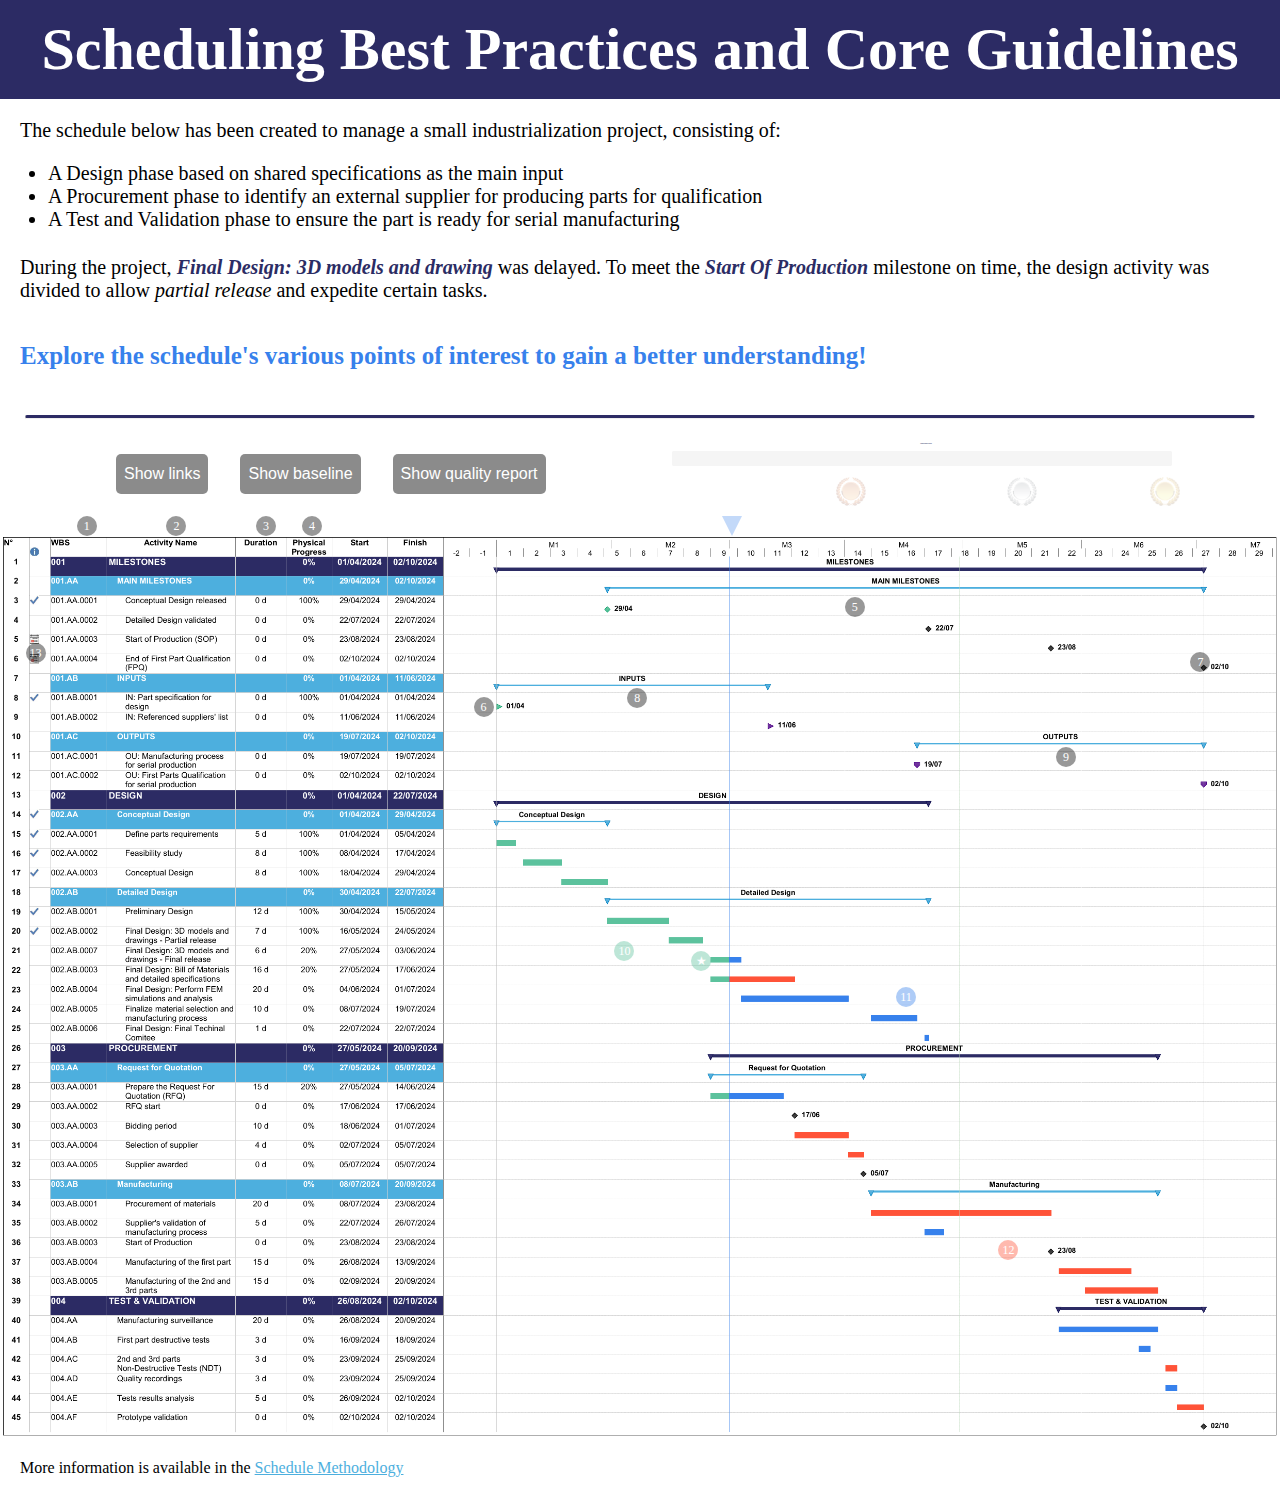
==== index.html @ 0be99c9f "Add files via upload" ====
<!DOCTYPE html>
<html lang="fr">
<head>
    <meta charset="UTF-8">
    <meta name="viewport" content="width=device-width, initial-scale=1.0">
    <title>Scheduling Best Practices and Core Guidelines</title>
    <meta name="description" content="Best practices and guidelines for scheduling an industrialization project.">
    <link rel="stylesheet" href="styles/style.css">
    <link rel="icon" type="image/x-icon" href="images/icone_cop.ico">
    <link rel="prerender" href="images/Sample_schedule_links.png"> 
</head>
<script src="scripts/script.js" defer></script>
<body>
    <div style="font-size: 20px"> <!-- Introduction text -->
        <h1> Scheduling Best Practices and Core Guidelines </h1>
        <p> The schedule below has been created to manage a small industrialization project, consisting of: </p>
            <ul>
                <li> A Design phase based on shared specifications as the main input </li>
                <li> A Procurement phase to identify an external supplier for producing parts for qualification </li>
                <li> A Test and Validation phase to ensure the part is ready for serial manufacturing </li>
            </ul>
        <p> During the project, <b><i style="color: #2B2C64;"> Final Design: 3D models and drawing </i></b> was delayed. To meet the <b><i style="color: #2B2C64;">Start Of Production</i></b> milestone on time, the design activity was divided to allow <i> partial release </i> and expedite certain tasks. </p>
        
        <p style="color: #3781EC; font-size: 25px; font-weight: bold"> Explore the schedule's various points of interest to gain a better understanding!</p>
        
        <hr class="rounded"></hr>
        
    </div>
    
    <div class="container"> <!-- Buttons and Bar-->
        <div class="container">
            <!-- Links -->
            <div class="tooltip" style="position: relative">
                <button id="b1" class="bBtn" type="button" aria-label="Show links">Show links</button>
                <span class="tooltiptext" style="background-color: #2C2B64">
                    <h4>Links (or Relationships)</h4>
                    <hr class="flat"></hr>
                    Links are essential for building a good schedule. They represent the logic between activities.
                </span>
            </div>

            <!-- Baseline -->
            <div class="tooltip" style="position: relative">
                <button id="b2" class="yBtn" type="button" aria-label="Show baseline">Show baseline</button>
                <span class="tooltiptext" style="background-color: #F2CB13">
                    <h4>Baseline (or Reference)</h4>
                    <hr class="flat"></hr>
                    The Baseline is essential to measure the performance of the project. It has to be agreed upon with all stakeholders.
                </span>
            </div>

            <!-- Quality Report -->
            <div class="tooltip" style="position: relative">
                <button id="b3" class="bBtn" type="bBtn" aria-label="Show quality report">Show quality report</button>
            </div>
        </div>

        <div>
            <!-- Progress bar -->
            <div>
                <h3> Schedule elements checked </h3>
            
                <progress id="p1" value="0" max="18" class="html5">                
                    <div class="progress-bar" style="center"></div>
                </progress>
            </div>
            <div>
                <img id="brass" src="images/brass.png" alt="brass medal" style="width: 30px; height:auto; margin-left: 164px; margin-top: 2%; opacity: 0.2; transition: opacity 1s;">
                <img id="silver" src="images/silver.png" alt="silver medal" style="width: 30px; height:auto; margin-left: 137px; margin-top: 2%; opacity: 0.2; transition: opacity 0.8s;">
                <img id="gold" src="images/gold.png" alt="gold medal" style="width: 30px; height:auto; margin-left: 109px; margin-top: 2%; opacity: 0.2; transition: opacity 0.5s;">
            </div>
        </div>
        
    </div>
    
    <div class="image-container" style="margin-top: 30px"> <!-- Images et Tips -->
        <!-- Schedule as picture -->
        <img id="imageOne" class="imageOne" src="images/Sample_schedule.png" alt="Sample schedule" loading="lazy">
        <img id="imageTwo" class="imageTwo" src="images/Sample_schedule_links.png" alt="Sample schedule with links" loading="lazy">
        <img id="imageThree" class="imageThree" src="images/Sample_schedule_baseline.png" alt="Sample schedule with baseline" loading="lazy">

        <!-- TOOLTIPS -->
        <!-- Data Date -->
        <div class="tooltip" style="top: -18px; left: 56.4%">
            <div class="triangle-bottom"></div>
            <span class="tooltiptext">
                <h4>Data Date</h4>
                <hr class="flat"></hr>
                The Data Date is the latest update date. It differs from the current date.
            </span>            
        </div>        
        
        <!-- 1. WBS Strutcture -->        
        <div id=1 class="tooltip" style="top: -2%; left: 6%">
            <div class="circle">1</div>
            <span class="tooltiptext">
                <h4>WBS & Unique ID</h4>
                <hr class="flat"></hr>
                The WBS is clearly defined and follows the project's structure.
                Every Activity has a unique identifier.
            </span>            
        </div>

        <!-- 2. Activity Names -->
        <div id=2 class="tooltip" style="top: -2%; left: 13%">
            <div class="circle">2</div>
            <span class="tooltiptext">
                <h4>Activity Name</h4>
                <hr class="flat"></hr>
                The Activity Name should be clear to prevent any confusion: the deliverable associated with the activity should be understandable without reference to the rest of the schedule.
            </span>            
        </div>
        
        <!-- 3. Duration -->
        <div id=3 class="tooltip" style="top: -2%; left: 20%">
            <div class="circle">3</div>
            <span class="tooltiptext">
                <h4>Duration</h4>
                <hr class="flat"></hr>
                The Duration of each activity must not exceed 2 months for detailed schedules.
            </span>            
        </div>
        
        <!-- 4. Physcial Progress -->
        <div id=4 class="tooltip" style="top: -2%; left: 23.6%">
            <div class="circle">4</div>
            <span class="tooltiptext">
                <h4>Physical Progress</h4>
                <hr class="flat"></hr>
                Physical Progress is determined by measurable metrics and represents the ratio of actual work completed to the planned work, distinct from time progress.
            </span>            
        </div>
        
        <!-- 5. Main Milestones -->
        <div id=5 class="tooltip" style="top: 7%; left: 66%">
            <div class="circle">5</div>
            <span class="tooltiptext">
                <h4>Main Milestones</h4>
                <hr class="flat"></hr>
                Usually, the Main Milestones of the project are grouped at the beginning of the schedule.
            </span>            
        </div>
        
        <!-- 6. Start Milestone -->
        <div id=6 class="tooltip" style="top: 18%; left: 37%">
            <div class="circle">6</div>
            <span class="tooltiptext">
                <h4>Start Milestone</h4>
                <hr class="flat"></hr>
                The Start Milestone clearly defines the start of the project.
            </span>            
        </div>
        
        <!-- 7. Finish Milestone -->
        <div id=7 class="tooltip" style="top: 13%; left: 93%">
            <div class="circle">7</div>
            <span class="tooltiptext">
                <h4>Finish Milestone</h4>
                <hr class="flat"></hr>
                The Finish Milestone clearly defines the end of the project.
            </span>            
        </div>
        
        <!-- 8. Interfaces: Inputs -->
        <div id=8 class="tooltip" style="top: 17%; left: 49%">
            <div class="circle">8</div>
            <span class="tooltiptext">
                <h4>Interfaces: Inputs</h4>
                <hr class="flat"></hr>
                Interfaces Inputs gather all information needed to perform the work. The content and delivery date must be agreed upon.
            </span>            
        </div>
        
        <!-- 9. Interfaces: Outputs -->
        <div id=9 class="tooltip" style="top: 23.5%; left: 82.5%">
            <div class="circle">9</div>
            <span class="tooltiptext">
                <h4>Interfaces: Outputs</h4>
                <hr class="flat"></hr>
                Interfaces Outputs gather all information needed to be delivered by the project. The content and delivery date must be agreed upon.
            </span>            
        </div>
        
        <!-- 10. Actuals -->
        <div id=10 class="tooltip" style="top: 45%; left: 48%">
            <div class="circle" style="background: #5CC29D">10</div>
            <span class="tooltiptext" style="background: #5CC29D">
                <h4>Actuals</h4>
                <hr class="flat"></hr>
                All activities in the past must be Actuals. No remaining work in the past.
            </span>            
        </div>
        
        <!-- 11. Planned Activities -->
        <div id=11 class="tooltip" style="top: 50%; left: 70%">
            <div class="circle" style="background: #3781EC">11</div>
            <span class="tooltiptext" style="background: #3781EC">
                <h4>Planned Activities</h4>
                <hr class="flat"></hr>
                Planned Activities represent the activities after the data date. No actuals must be recorded in the future.
            </span>            
        </div>
        
        <!-- 12. Critical Path -->
        <div id=12 class="tooltip" style="top: 78%; left: 78%">
            <div class="circle" style="background: #FF5338">12</div>
            <span class="tooltiptext" style="background: #FF5338">
                <h4>Critical Path</h4>
                <hr class="flat"></hr>
                The Critical Path is the longest path of the project: any delay on the Critical Path will directly impact the end.
            </span>            
        </div>
        
        <!-- 13. Constraints -->
        <div id=13 class="tooltip" style="top: 12%; left: 2%">
            <div class="circle">13</div>
            <span class="tooltiptext">
                <h4>Constraints</h4>
                <hr class="flat"></hr>
                Constraints must be used only for showing important dates that must be achieved (in this case the SOP and the End of FPQ)
            </span>            
        </div>
        
        <!-- Star BL Act. 21 -->
        <div id="s1" class="tooltip" style="top: 46%; left: 59%; visibility: hidden">
            <div class="circle" style="background: #F2CB13">★</div>
            <span class="tooltiptext" style="background-color: #F2CB13">
                <h4>No Baseline?</h4>
                <hr class="flat"></hr>
				You can notice this activity has no baseline, it has been added to reflect the split of 3D models and drawings.
            </span>            
        </div>
		
		<!-- Star Physical Progress Act. 21 -->
        <div id="s2" class="tooltip" style="top: 46%; left: 54%">
            <div class="circle" style="background: #5CC29D">★</div>
            <span class="tooltiptext" style="background-color: #5CC29D">
                <h4>Strange Progress!</h4>
                <hr class="flat"></hr>
                The discrepancy between the 20% Physical Progress and the ratio of time spent to time remaining (~ 80%) illustrates the difference between Physical Progress and time progress.
            </span>            
        </div>
        
        <!-- Add more tooltips as needed -->
    </div>
    <div> <!-- Conclusion text -->
        <p> More information is available in the <a href="https://sway.cloud.microsoft/thb8l3CZdjr4iFmO?ref=Link" target="_blank" rel="noopener noreferrer"> Schedule Methodology </a></p> 
    </div>
</body>
</html>
---- styles/style.css ----
/* Body of the content */

* {
    margin: 0;
    padding: 0;
    box-sizing: border-box;
	font-size: 1em;
}

:root {
    --primary-color: #2C2B64;
    --secondary-color: #F2CB13;
    --tooltip-bg: #3F3F3F;
    --font-family: 'Arial, sans-serif';
}

body, html {
    width: 100%;
    font-family: var(--font-family);
    overflow-x: hidden;
}

p {
    padding: 20px;
}

h1, h2 {
    background-color: var(--primary-color);
    color: #fff;
    font-family: Georgia, serif;
    text-align: center;

}

h1 {
    font-size: 3em;
	padding: 15px;
}

h2 {
    font-size: 2em;
	padding: 10px;
}

h3 {
    font-size: 1px;
    padding: 5px;
    color: var(--primary-color);
    text-align: center;
}

h4 {
    color: #fff;
    font-size: 1.2em;
	font-family: 'EB Garamond';
    text-align: center;
    margin: 10px;
}

ul {
    margin-left: 3rem;
    margin-bottom: 5px;
}

a {
    color: #4DAFDE;
}

hr.rounded {
    border-top: 3px solid var(--primary-color);
    border-radius: 10px;
    margin: 25px;
}

hr.flat {
    border-top: 0.2px solid white;
    margin: 5px;
}

.container {
    display: flex;
    justify-content: space-between;
    align-items: center;
    height: 60px;
    padding: 0px 100px 0px 50px;
}

/* Define tooltip class */
.tooltip {    
    position: absolute;
    display: flex;
    cursor: pointer;
    z-index: 3;
    
}

.tooltip .tooltiptext{
    visibility: hidden;
    min-width: 8em;
    width: auto;
    background-color: var(--tooltip-bg);
    color: #fff;
	font-family: 'EB Garamond';
    font-size: 1em;
    text-align: center;
    border-radius: 3px;
    padding: 10px;
    position: absolute;
    bottom: 125%; /* Position the tooltip above the text */
    left: 50%;
    left: 0;
    transition: opacity 0.3s;
    z-index: 2;
}

/* Enable tooltip visibility */
.tooltip:hover .tooltiptext {
    visibility: visible;
    opacity: 1;
}

.circle {
    min-width: 20px;
    min-height: 20px;
    aspect-ratio: 1;
    border-radius: 50%;
    font-size: 0.75em;
    color: #fff;
    line-height: 20px;
    text-align: center;
    background: #000;
    opacity: 0.4;
}

.circle:hover {
    opacity: 1;
}

.triangle-bottom {
    width: 0;
    height: 0;
    border-left: 10px solid transparent;
    border-right: 10px solid transparent;
    border-top: 20px solid #3781EC;
    opacity: 0.3;
}

.triangle-bottom:hover {
    opacity: 1;
}

.image-container {
    position: relative;
    display: flex;
}

.image-container img {
    display: block;
    width: 100%;
    height: auto;
    pointer-events: none;
}

.imageOne {
    /*width: 100%;*/
    z-index: 0;
}

.imageTwo, .imageThree {
    position: absolute;
    top: 0;
    left: 0;
    z-index: 1;
    opacity: 0;
    transition: opacity 0.3s; /* Transition added for smooth change */
}

.bBtn, .yBtn {
    border: 0;
    line-height: 2.5;
    padding: 0 .5em;
    font-size: 1em;
    text-align: center;
    margin: 1em;
    color: #fff;
    border-radius: 5px;
    background-color: #3F3F3F;
    opacity: 0.6;
    transition: opacity 0.3s, background-color 0.3s;
}

.bBtn:hover, .yBtn:hover {
    opacity: 1;
}

.bBtn:hover {
    background-color: var(--primary-color);
}

.yBtn:hover {
    background-color: var(--secondary-color);
}

.bBtn.active {
    opacity: 0.9;
    background-color: var(--primary-color);
}

.yBtn.active {
    opacity: 0.9;
    background-color: var(--secondary-color);
}

progress[value] {
    appearance: none;
    border: none;
    width: 500px;
    height: 15px;
    background-color: whiteSmoke;
    border-radius: 2px;
    color: red;
    position: relative;
    /*margin: 0 0 1.5em;*/
}

progress[value]::-webkit-progress-bar {
  background-color: whiteSmoke;
  border-radius: 2px;
}

progress[value]::-webkit-progress-value {
  background-color: var(--progress-bar-color);
  border-radius:2px;  
}

progress[value]::-webkit-progress-value:after {
  content: '';
  position: absolute;
  width:5px; height:5px;
  top:7px; right:7px;
  background-color: white;
  border-radius: 100%;
}

@keyframes zoomIn1 {
  0% {
    transform: scale(1) rotate(0deg);
  }
  50% {
    transform: scale(1.1) rotate(5deg);
  }
  100% {
    transform: scale(1) rotate(0deg);
  }
}

@keyframes zoomIn2 {
  0% {
    transform: scale(1) rotate(0deg);
  }
  25% {
    transform: scale(1.2) rotate(5deg);
  }
  50% {
    transform: scale(1) rotate(0deg);
  }
  75% {
    transform: scale(1.2) rotate(-5deg);
  }
  100% {
    transform: scale(1) rotate(0deg);
  }
}

@keyframes zoomIn3 {
  0% {
    transform: scale(1) rotate(0deg);
  }
  16% {
    transform: scale(1.5) rotate(5deg);
  }
  32% {
    transform: scale(1) rotate(0deg);
  }
  48% {
    transform: scale(1.5) rotate(-5deg);
  }
  64% {
    transform: scale(1) rotate(0deg);
  }
  80% {
    transform: scale(1.5) rotate(5deg);
  }
  
  100% {
	transform: scale(1) rotate(0deg);
  }
}

.zoom-effect-1 {
  animation: zoomIn1 0.5s forwards;
}

.zoom-effect-2 {
  animation: zoomIn2 1s forwards;
}

.zoom-effect-3 {
  animation: zoomIn3 1.5s forwards;
}
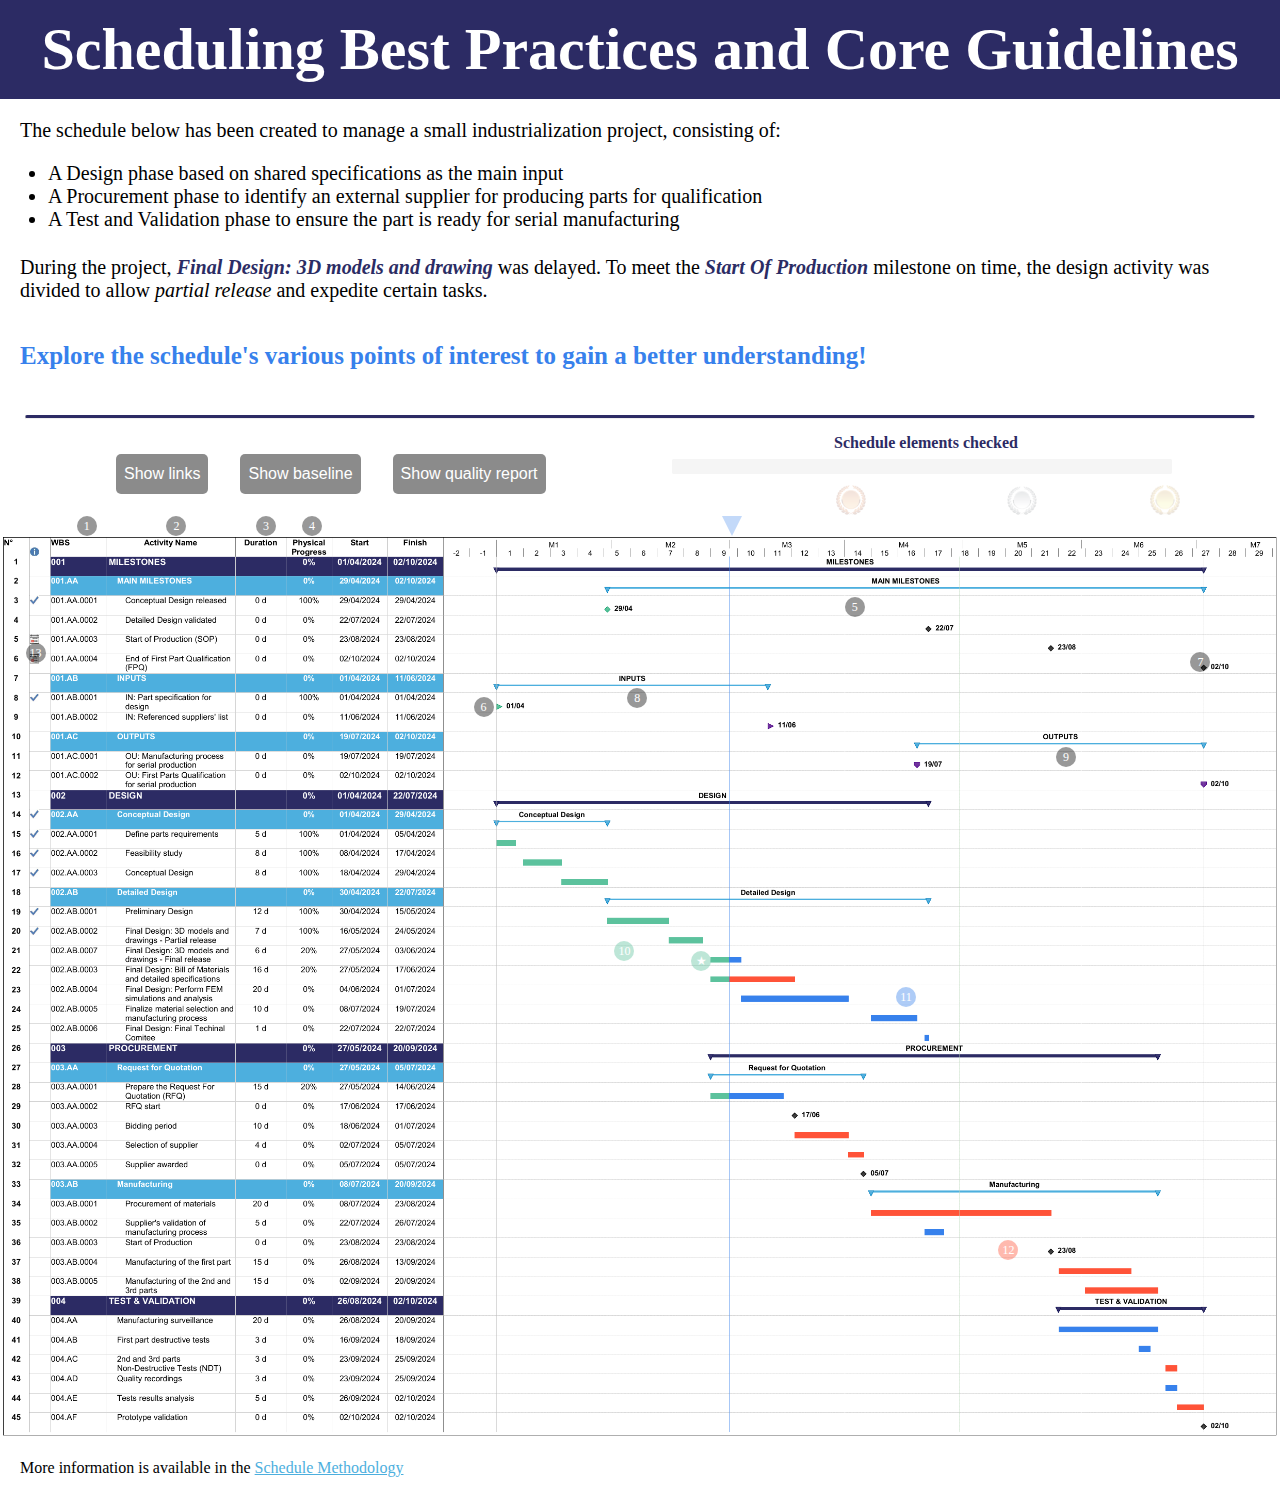
==== commit 6fa697d0: "Update index.html" ====
--- a/index.html
+++ b/index.html
@@ -81,7 +81,7 @@
 
         <!-- TOOLTIPS -->
         <!-- Data Date -->
-        <div class="tooltip" style="top: -18px; left: 56.4%">
+        <div id="dd" class="tooltip" style="top: -18px; left: 56.4%">
             <div class="triangle-bottom"></div>
             <span class="tooltiptext">
                 <h4>Data Date</h4>
--- a/styles/style.css
+++ b/styles/style.css
@@ -43,7 +43,7 @@
 }
 
 h3 {
-    font-size: 1px;
+    font-size: 1em;
     padding: 5px;
     color: var(--primary-color);
     text-align: center;
@@ -307,4 +307,4 @@
 
 .zoom-effect-3 {
   animation: zoomIn3 1.5s forwards;
-}+}
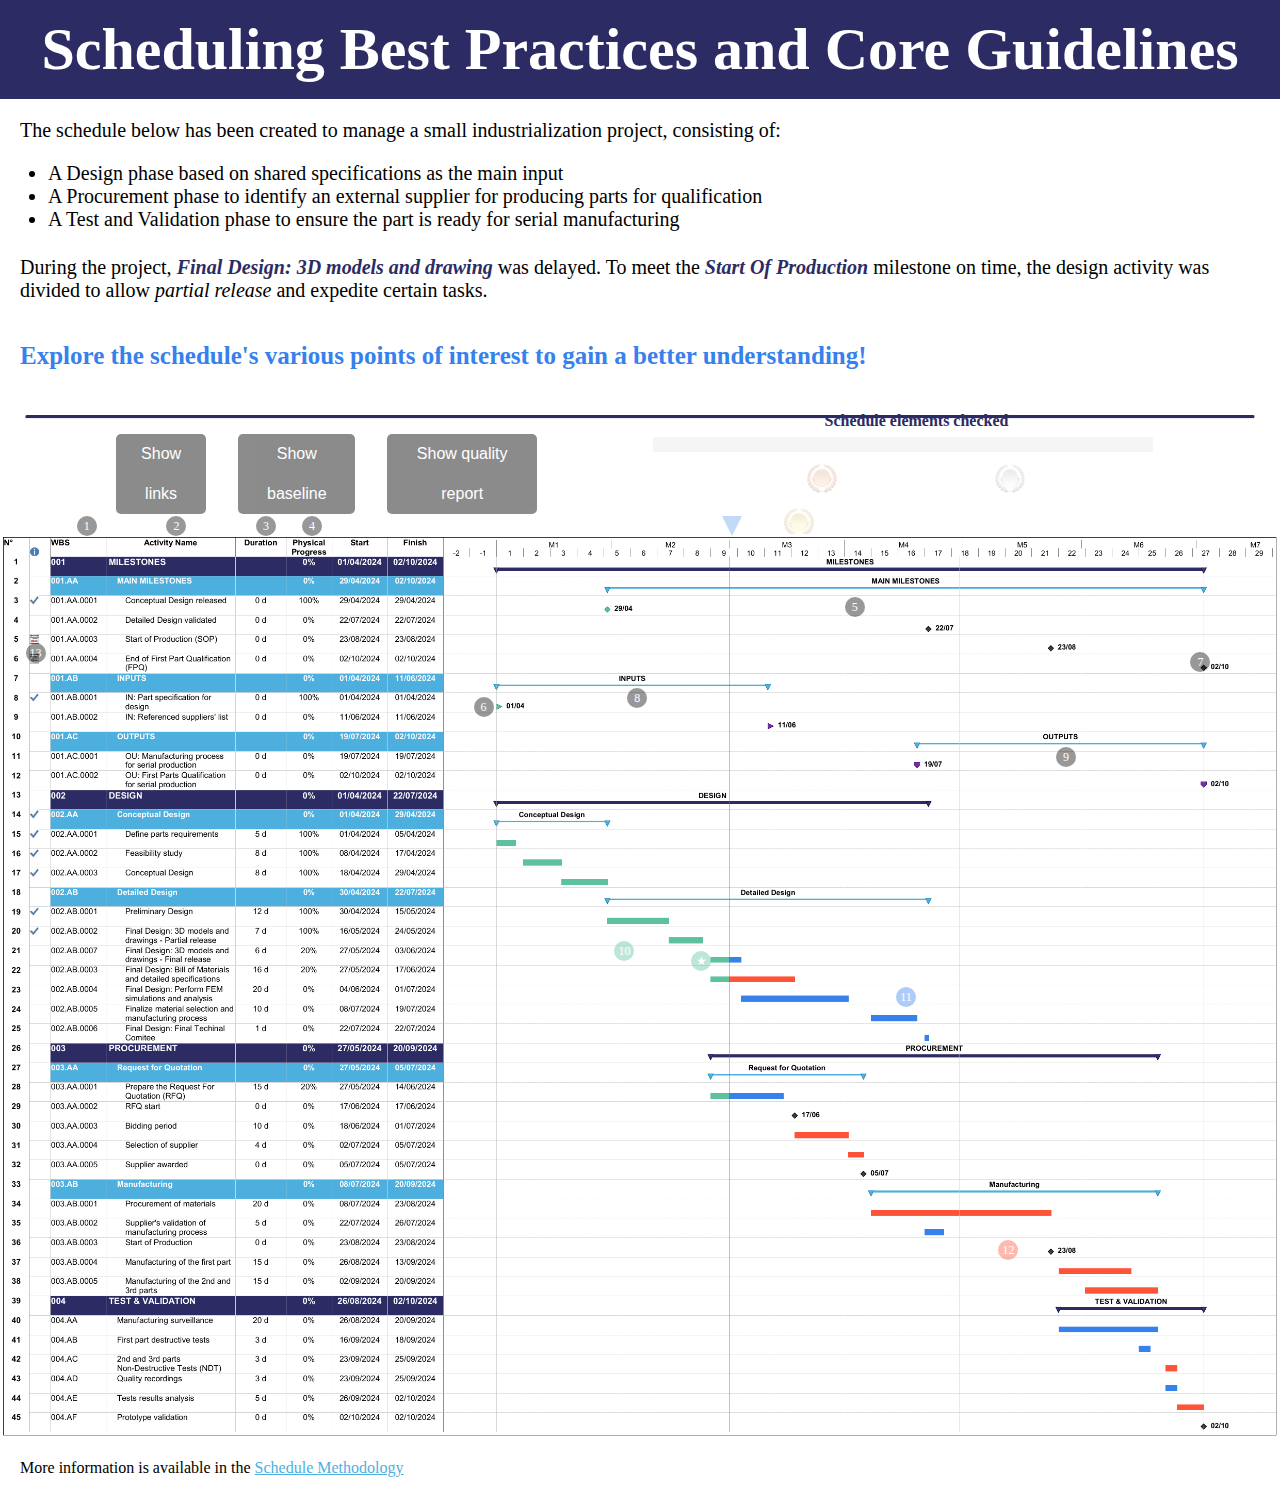
==== commit d6859e41: "Update index.html" ====
--- a/index.html
+++ b/index.html
@@ -60,14 +60,14 @@
             <div>
                 <h3> Schedule elements checked </h3>
             
-                <progress id="p1" value="0" max="18" class="html5">                
+                <progress id="p1" value="0" max="19" class="html5">                
                     <div class="progress-bar" style="center"></div>
                 </progress>
             </div>
             <div>
-                <img id="brass" src="images/brass.png" alt="brass medal" style="width: 30px; height:auto; margin-left: 164px; margin-top: 2%; opacity: 0.2; transition: opacity 1s;">
-                <img id="silver" src="images/silver.png" alt="silver medal" style="width: 30px; height:auto; margin-left: 137px; margin-top: 2%; opacity: 0.2; transition: opacity 0.8s;">
-                <img id="gold" src="images/gold.png" alt="gold medal" style="width: 30px; height:auto; margin-left: 109px; margin-top: 2%; opacity: 0.2; transition: opacity 0.5s;">
+                <img id="brass" src="images/brass.png" alt="brass medal" style="width: 30px; height:auto; margin-left: 154px; margin-top: 2%; opacity: 0.2; transition: opacity 1s;">
+                <img id="silver" src="images/silver.png" alt="silver medal" style="width: 30px; height:auto; margin-left: 154px; margin-top: 2%; opacity: 0.2; transition: opacity 0.8s;">
+                <img id="gold" src="images/gold.png" alt="gold medal" style="width: 30px; height:auto; margin-left: 131px; margin-top: 2%; opacity: 0.2; transition: opacity 0.5s;">
             </div>
         </div>
         
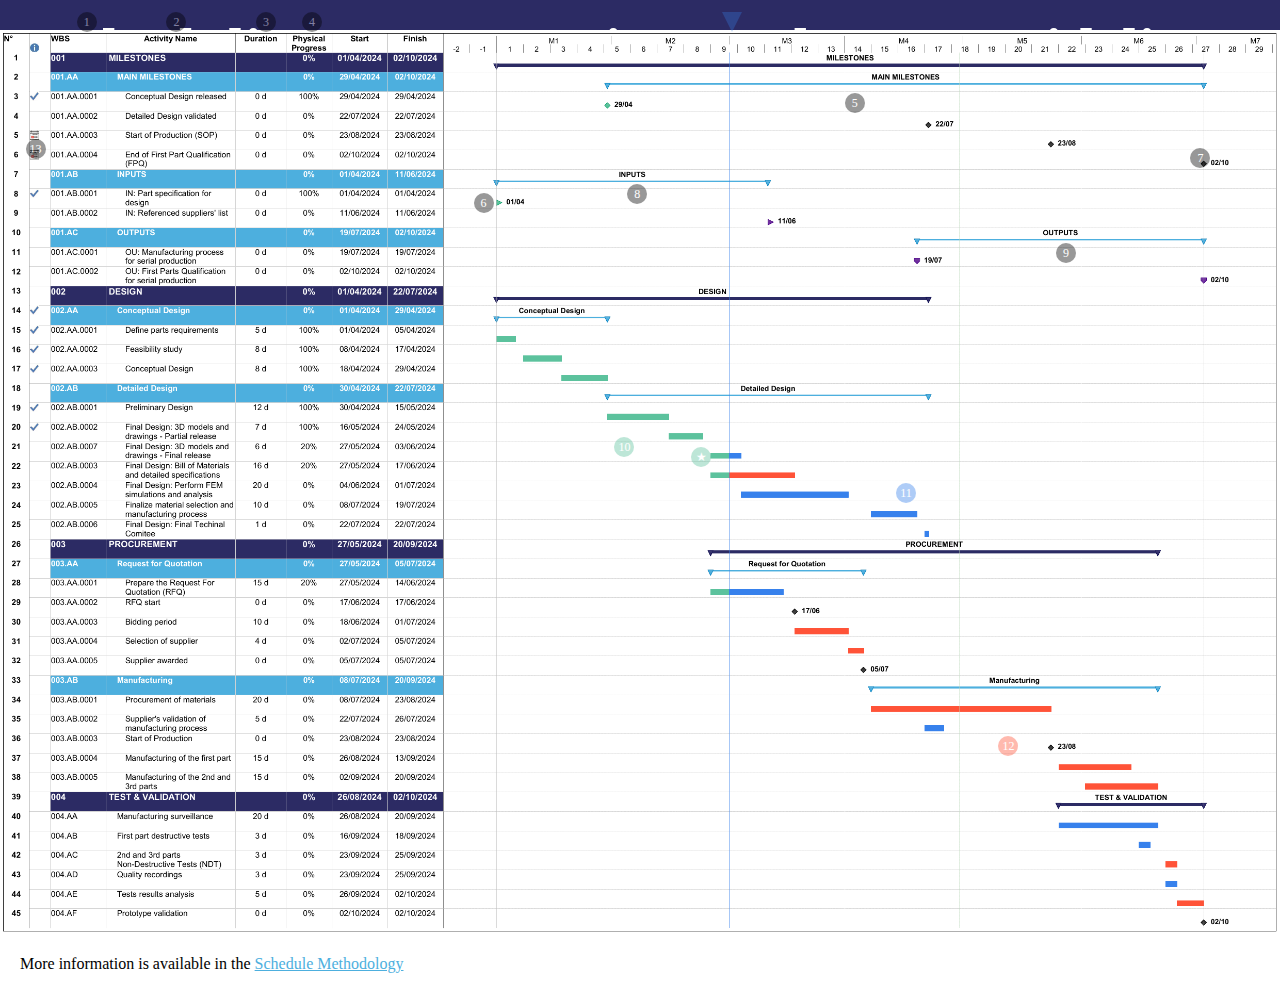
==== commit e0030810: "Update index.html" ====
--- a/index.html
+++ b/index.html
@@ -11,67 +11,69 @@
 </head>
 <script src="scripts/script.js" defer></script>
 <body>
-    <div style="font-size: 20px"> <!-- Introduction text -->
-        <h1> Scheduling Best Practices and Core Guidelines </h1>
-        <p> The schedule below has been created to manage a small industrialization project, consisting of: </p>
-            <ul>
-                <li> A Design phase based on shared specifications as the main input </li>
-                <li> A Procurement phase to identify an external supplier for producing parts for qualification </li>
-                <li> A Test and Validation phase to ensure the part is ready for serial manufacturing </li>
-            </ul>
-        <p> During the project, <b><i style="color: #2B2C64;"> Final Design: 3D models and drawing </i></b> was delayed. To meet the <b><i style="color: #2B2C64;">Start Of Production</i></b> milestone on time, the design activity was divided to allow <i> partial release </i> and expedite certain tasks. </p>
-        
-        <p style="color: #3781EC; font-size: 25px; font-weight: bold"> Explore the schedule's various points of interest to gain a better understanding!</p>
-        
-        <hr class="rounded"></hr>
-        
-    </div>
-    
-    <div class="container"> <!-- Buttons and Bar-->
-        <div class="container">
-            <!-- Links -->
-            <div class="tooltip" style="position: relative">
-                <button id="b1" class="bBtn" type="button" aria-label="Show links">Show links</button>
-                <span class="tooltiptext" style="background-color: #2C2B64">
-                    <h4>Links (or Relationships)</h4>
-                    <hr class="flat"></hr>
-                    Links are essential for building a good schedule. They represent the logic between activities.
-                </span>
-            </div>
-
-            <!-- Baseline -->
-            <div class="tooltip" style="position: relative">
-                <button id="b2" class="yBtn" type="button" aria-label="Show baseline">Show baseline</button>
-                <span class="tooltiptext" style="background-color: #F2CB13">
-                    <h4>Baseline (or Reference)</h4>
-                    <hr class="flat"></hr>
-                    The Baseline is essential to measure the performance of the project. It has to be agreed upon with all stakeholders.
-                </span>
-            </div>
-
-            <!-- Quality Report -->
-            <div class="tooltip" style="position: relative">
-                <button id="b3" class="bBtn" type="bBtn" aria-label="Show quality report">Show quality report</button>
-            </div>
-        </div>
-
-        <div>
-            <!-- Progress bar -->
-            <div>
-                <h3> Schedule elements checked </h3>
-            
-                <progress id="p1" value="0" max="19" class="html5">                
-                    <div class="progress-bar" style="center"></div>
-                </progress>
-            </div>
-            <div>
-                <img id="brass" src="images/brass.png" alt="brass medal" style="width: 30px; height:auto; margin-left: 154px; margin-top: 2%; opacity: 0.2; transition: opacity 1s;">
-                <img id="silver" src="images/silver.png" alt="silver medal" style="width: 30px; height:auto; margin-left: 154px; margin-top: 2%; opacity: 0.2; transition: opacity 0.8s;">
-                <img id="gold" src="images/gold.png" alt="gold medal" style="width: 30px; height:auto; margin-left: 131px; margin-top: 2%; opacity: 0.2; transition: opacity 0.5s;">
-            </div>
-        </div>
-        
-    </div>
+	<div style="position: fixed">
+	    <div style="font-size: 20px"> <!-- Introduction text -->
+	        <h1> Scheduling Best Practices and Core Guidelines </h1>
+	        <p> The schedule below has been created to manage a small industrialization project, consisting of: </p>
+	            <ul>
+	                <li> A Design phase based on shared specifications as the main input </li>
+	                <li> A Procurement phase to identify an external supplier for producing parts for qualification </li>
+	                <li> A Test and Validation phase to ensure the part is ready for serial manufacturing </li>
+	            </ul>
+	        <p> During the project, <b><i style="color: #2B2C64;"> Final Design: 3D models and drawing </i></b> was delayed. To meet the <b><i style="color: #2B2C64;">Start Of Production</i></b> milestone on time, the design activity was divided to allow <i> partial release </i> and expedite certain tasks. </p>
+	        
+	        <p style="color: #3781EC; font-size: 25px; font-weight: bold"> Explore the schedule's various points of interest to gain a better understanding!</p>
+	        
+	        <hr class="rounded"></hr>
+	        
+	    </div>
+	    
+	    <div class="container"> <!-- Buttons and Bar-->
+	        <div class="container">
+	            <!-- Links -->
+	            <div class="tooltip" style="position: relative">
+	                <button id="b1" class="bBtn" type="button" aria-label="Show links">Show links</button>
+	                <span class="tooltiptext" style="background-color: #2C2B64">
+	                    <h4>Links (or Relationships)</h4>
+	                    <hr class="flat"></hr>
+	                    Links are essential for building a good schedule. They represent the logic between activities.
+	                </span>
+	            </div>
+	
+	            <!-- Baseline -->
+	            <div class="tooltip" style="position: relative">
+	                <button id="b2" class="yBtn" type="button" aria-label="Show baseline">Show baseline</button>
+	                <span class="tooltiptext" style="background-color: #F2CB13">
+	                    <h4>Baseline (or Reference)</h4>
+	                    <hr class="flat"></hr>
+	                    The Baseline is essential to measure the performance of the project. It has to be agreed upon with all stakeholders.
+	                </span>
+	            </div>
+	
+	            <!-- Quality Report -->
+	            <div class="tooltip" style="position: relative">
+	                <button id="b3" class="bBtn" type="bBtn" aria-label="Show quality report">Show quality report</button>
+	            </div>
+	        </div>
+	
+	        <div>
+	            <!-- Progress bar -->
+	            <div>
+	                <h3> Schedule elements checked </h3>
+	            
+	                <progress id="p1" value="0" max="19" class="html5">                
+	                    <div class="progress-bar" style="center"></div>
+	                </progress>
+	            </div>
+	            <div>
+	                <img id="brass" src="images/brass.png" alt="brass medal" style="width: 30px; height:auto; margin-left: 154px; margin-top: 2%; opacity: 0.2; transition: opacity 1s;">
+	                <img id="silver" src="images/silver.png" alt="silver medal" style="width: 30px; height:auto; margin-left: 154px; margin-top: 2%; opacity: 0.2; transition: opacity 0.8s;">
+	                <img id="gold" src="images/gold.png" alt="gold medal" style="width: 30px; height:auto; margin-left: 131px; margin-top: 2%; opacity: 0.2; transition: opacity 0.5s;">
+	            </div>
+	        </div>
+	        
+	    </div>
+	</div>
     
     <div class="image-container" style="margin-top: 30px"> <!-- Images et Tips -->
         <!-- Schedule as picture -->
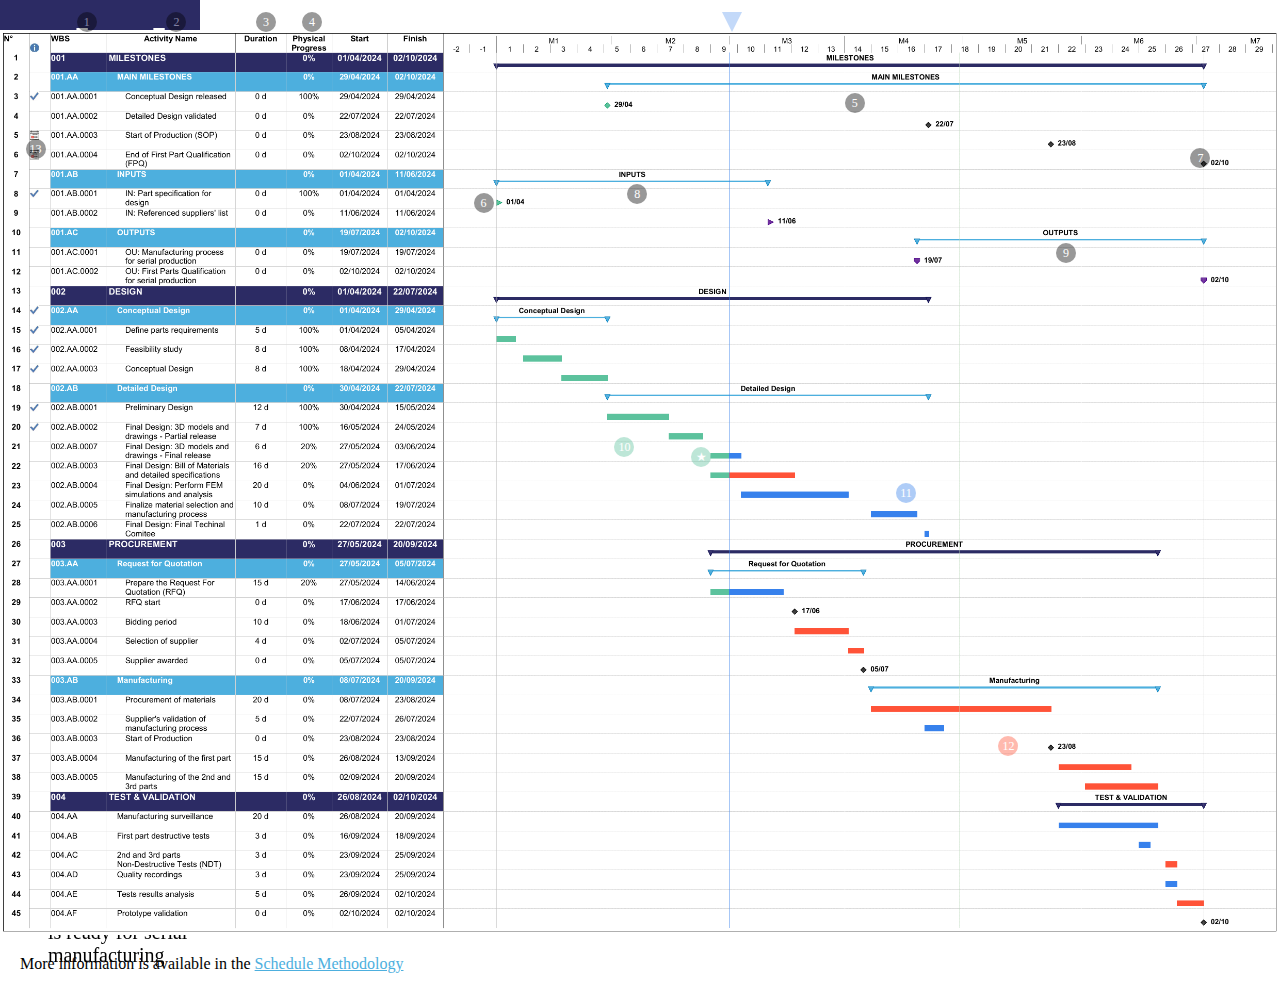
==== commit f016098c: "Update index.html" ====
--- a/index.html
+++ b/index.html
@@ -11,7 +11,7 @@
 </head>
 <script src="scripts/script.js" defer></script>
 <body>
-	<div style="position: fixed">
+	<div style="position: fixed; width: 200px">
 	    <div style="font-size: 20px"> <!-- Introduction text -->
 	        <h1> Scheduling Best Practices and Core Guidelines </h1>
 	        <p> The schedule below has been created to manage a small industrialization project, consisting of: </p>
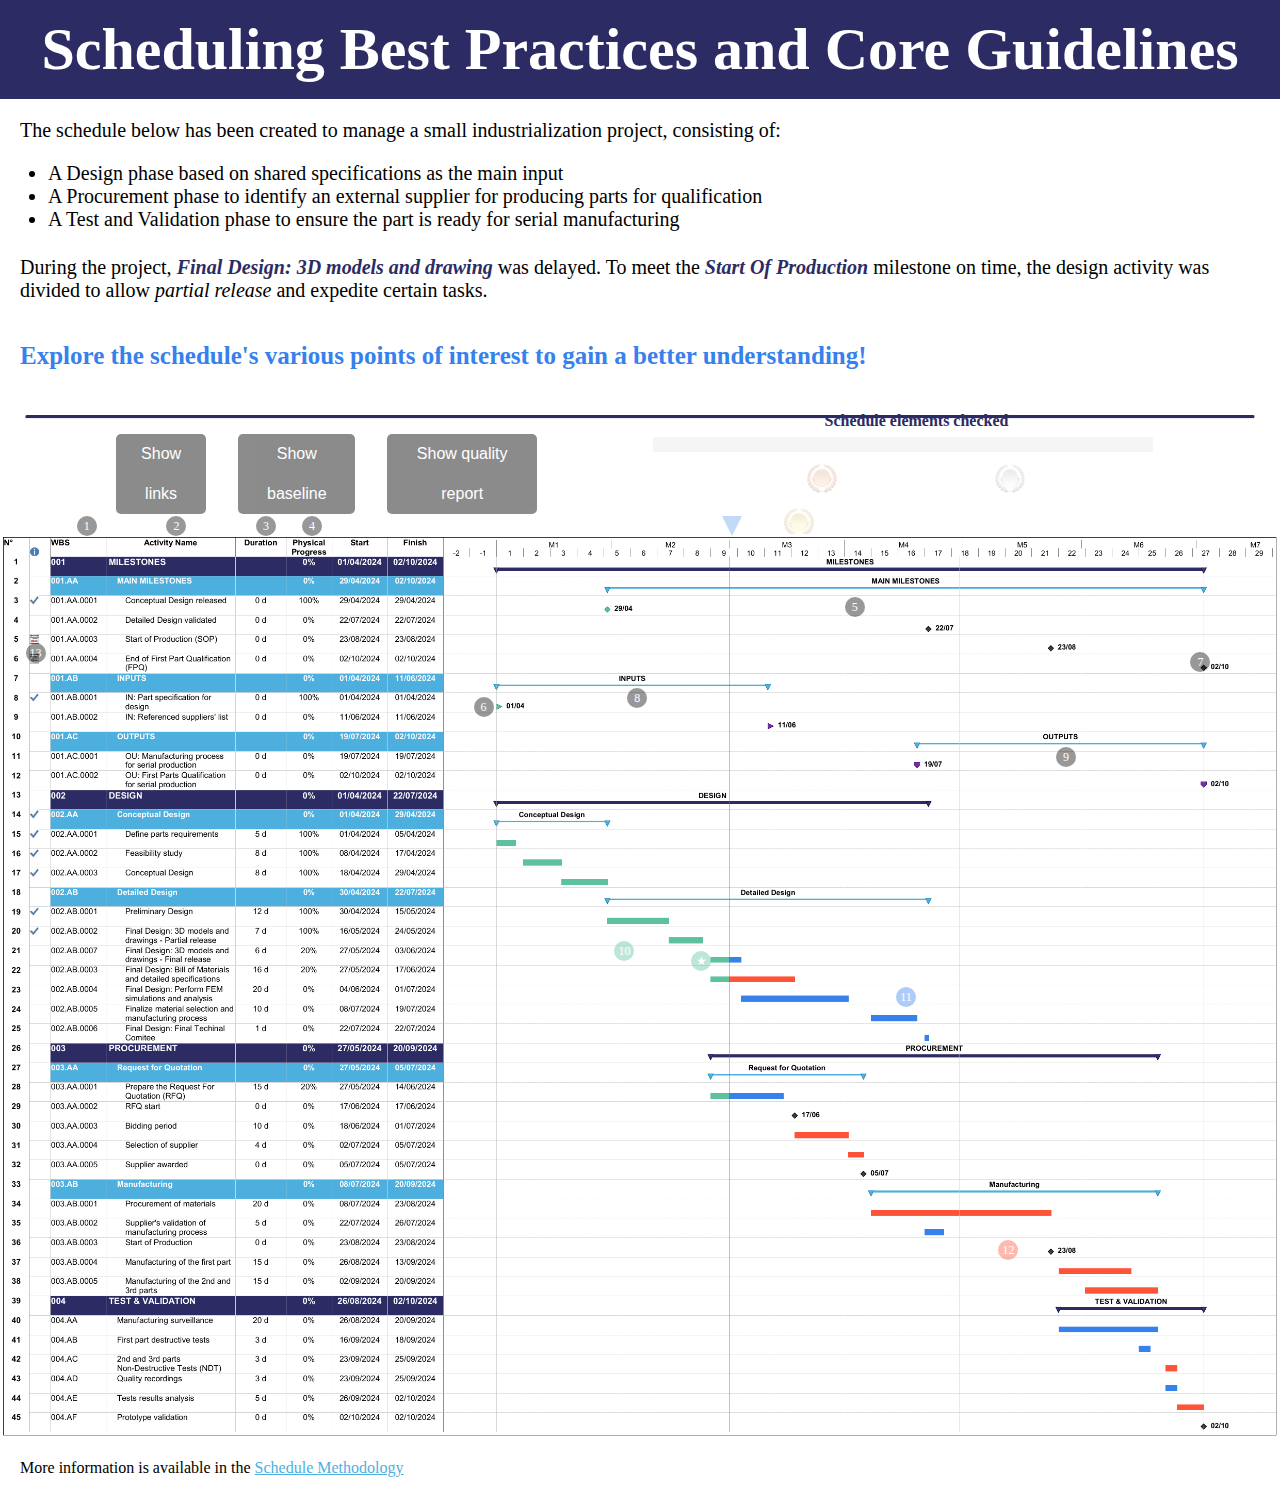
==== commit 26d94aea: "Update index.html" ====
--- a/index.html
+++ b/index.html
@@ -11,69 +11,66 @@
 </head>
 <script src="scripts/script.js" defer></script>
 <body>
-	<div style="position: fixed; width: 200px">
-	    <div style="font-size: 20px"> <!-- Introduction text -->
-	        <h1> Scheduling Best Practices and Core Guidelines </h1>
-	        <p> The schedule below has been created to manage a small industrialization project, consisting of: </p>
-	            <ul>
-	                <li> A Design phase based on shared specifications as the main input </li>
-	                <li> A Procurement phase to identify an external supplier for producing parts for qualification </li>
-	                <li> A Test and Validation phase to ensure the part is ready for serial manufacturing </li>
-	            </ul>
-	        <p> During the project, <b><i style="color: #2B2C64;"> Final Design: 3D models and drawing </i></b> was delayed. To meet the <b><i style="color: #2B2C64;">Start Of Production</i></b> milestone on time, the design activity was divided to allow <i> partial release </i> and expedite certain tasks. </p>
-	        
-	        <p style="color: #3781EC; font-size: 25px; font-weight: bold"> Explore the schedule's various points of interest to gain a better understanding!</p>
-	        
-	        <hr class="rounded"></hr>
-	        
-	    </div>
+    <div style="font-size: 20px"> <!-- Introduction text -->
+	<h1> Scheduling Best Practices and Core Guidelines </h1>
+	<p> The schedule below has been created to manage a small industrialization project, consisting of: </p>
+	    <ul>
+		<li> A Design phase based on shared specifications as the main input </li>
+		<li> A Procurement phase to identify an external supplier for producing parts for qualification </li>
+		<li> A Test and Validation phase to ensure the part is ready for serial manufacturing </li>
+	    </ul>
+	<p> During the project, <b><i style="color: #2B2C64;"> Final Design: 3D models and drawing </i></b> was delayed. To meet the <b><i style="color: #2B2C64;">Start Of Production</i></b> milestone on time, the design activity was divided to allow <i> partial release </i> and expedite certain tasks. </p>
+	
+	<p style="color: #3781EC; font-size: 25px; font-weight: bold"> Explore the schedule's various points of interest to gain a better understanding!</p>
+	
+	<hr class="rounded"></hr>
+	
+    </div>
+    
+    <div class="container"> <!-- Buttons and Bar-->
+	<div class="container">
+	    <!-- Links -->
+	    <div class="tooltip" style="position: relative">
+		<button id="b1" class="bBtn" type="button" aria-label="Show links">Show links</button>
+		<span class="tooltiptext" style="background-color: #2C2B64">
+		    <h4>Links (or Relationships)</h4>
+		    <hr class="flat"></hr>
+		    Links are essential for building a good schedule. They represent the logic between activities.
+		</span>
+	    </div>
+
+	    <!-- Baseline -->
+	    <div class="tooltip" style="position: relative">
+		<button id="b2" class="yBtn" type="button" aria-label="Show baseline">Show baseline</button>
+		<span class="tooltiptext" style="background-color: #F2CB13">
+		    <h4>Baseline (or Reference)</h4>
+		    <hr class="flat"></hr>
+		    The Baseline is essential to measure the performance of the project. It has to be agreed upon with all stakeholders.
+		</span>
+	    </div>
+
+	    <!-- Quality Report -->
+	    <div class="tooltip" style="position: relative">
+		<button id="b3" class="bBtn" type="bBtn" aria-label="Show quality report">Show quality report</button>
+	    </div>
+	</div>
+
+	<div>
+	    <!-- Progress bar -->
+	    <div>
+		<h3> Schedule elements checked </h3>
 	    
-	    <div class="container"> <!-- Buttons and Bar-->
-	        <div class="container">
-	            <!-- Links -->
-	            <div class="tooltip" style="position: relative">
-	                <button id="b1" class="bBtn" type="button" aria-label="Show links">Show links</button>
-	                <span class="tooltiptext" style="background-color: #2C2B64">
-	                    <h4>Links (or Relationships)</h4>
-	                    <hr class="flat"></hr>
-	                    Links are essential for building a good schedule. They represent the logic between activities.
-	                </span>
-	            </div>
-	
-	            <!-- Baseline -->
-	            <div class="tooltip" style="position: relative">
-	                <button id="b2" class="yBtn" type="button" aria-label="Show baseline">Show baseline</button>
-	                <span class="tooltiptext" style="background-color: #F2CB13">
-	                    <h4>Baseline (or Reference)</h4>
-	                    <hr class="flat"></hr>
-	                    The Baseline is essential to measure the performance of the project. It has to be agreed upon with all stakeholders.
-	                </span>
-	            </div>
-	
-	            <!-- Quality Report -->
-	            <div class="tooltip" style="position: relative">
-	                <button id="b3" class="bBtn" type="bBtn" aria-label="Show quality report">Show quality report</button>
-	            </div>
-	        </div>
-	
-	        <div>
-	            <!-- Progress bar -->
-	            <div>
-	                <h3> Schedule elements checked </h3>
-	            
-	                <progress id="p1" value="0" max="19" class="html5">                
-	                    <div class="progress-bar" style="center"></div>
-	                </progress>
-	            </div>
-	            <div>
-	                <img id="brass" src="images/brass.png" alt="brass medal" style="width: 30px; height:auto; margin-left: 154px; margin-top: 2%; opacity: 0.2; transition: opacity 1s;">
-	                <img id="silver" src="images/silver.png" alt="silver medal" style="width: 30px; height:auto; margin-left: 154px; margin-top: 2%; opacity: 0.2; transition: opacity 0.8s;">
-	                <img id="gold" src="images/gold.png" alt="gold medal" style="width: 30px; height:auto; margin-left: 131px; margin-top: 2%; opacity: 0.2; transition: opacity 0.5s;">
-	            </div>
-	        </div>
-	        
-	    </div>
-	</div>
+		<progress id="p1" value="0" max="19" class="html5">                
+		    <div class="progress-bar" style="center"></div>
+		</progress>
+	    </div>
+	    <div>
+		<img id="brass" src="images/brass.png" alt="brass medal" style="width: 30px; height:auto; margin-left: 154px; margin-top: 2%; opacity: 0.2; transition: opacity 1s;">
+		<img id="silver" src="images/silver.png" alt="silver medal" style="width: 30px; height:auto; margin-left: 154px; margin-top: 2%; opacity: 0.2; transition: opacity 0.8s;">
+		<img id="gold" src="images/gold.png" alt="gold medal" style="width: 30px; height:auto; margin-left: 131px; margin-top: 2%; opacity: 0.2; transition: opacity 0.5s;">
+	    </div>
+	</div>	        
+    </div>
     
     <div class="image-container" style="margin-top: 30px"> <!-- Images et Tips -->
         <!-- Schedule as picture -->
